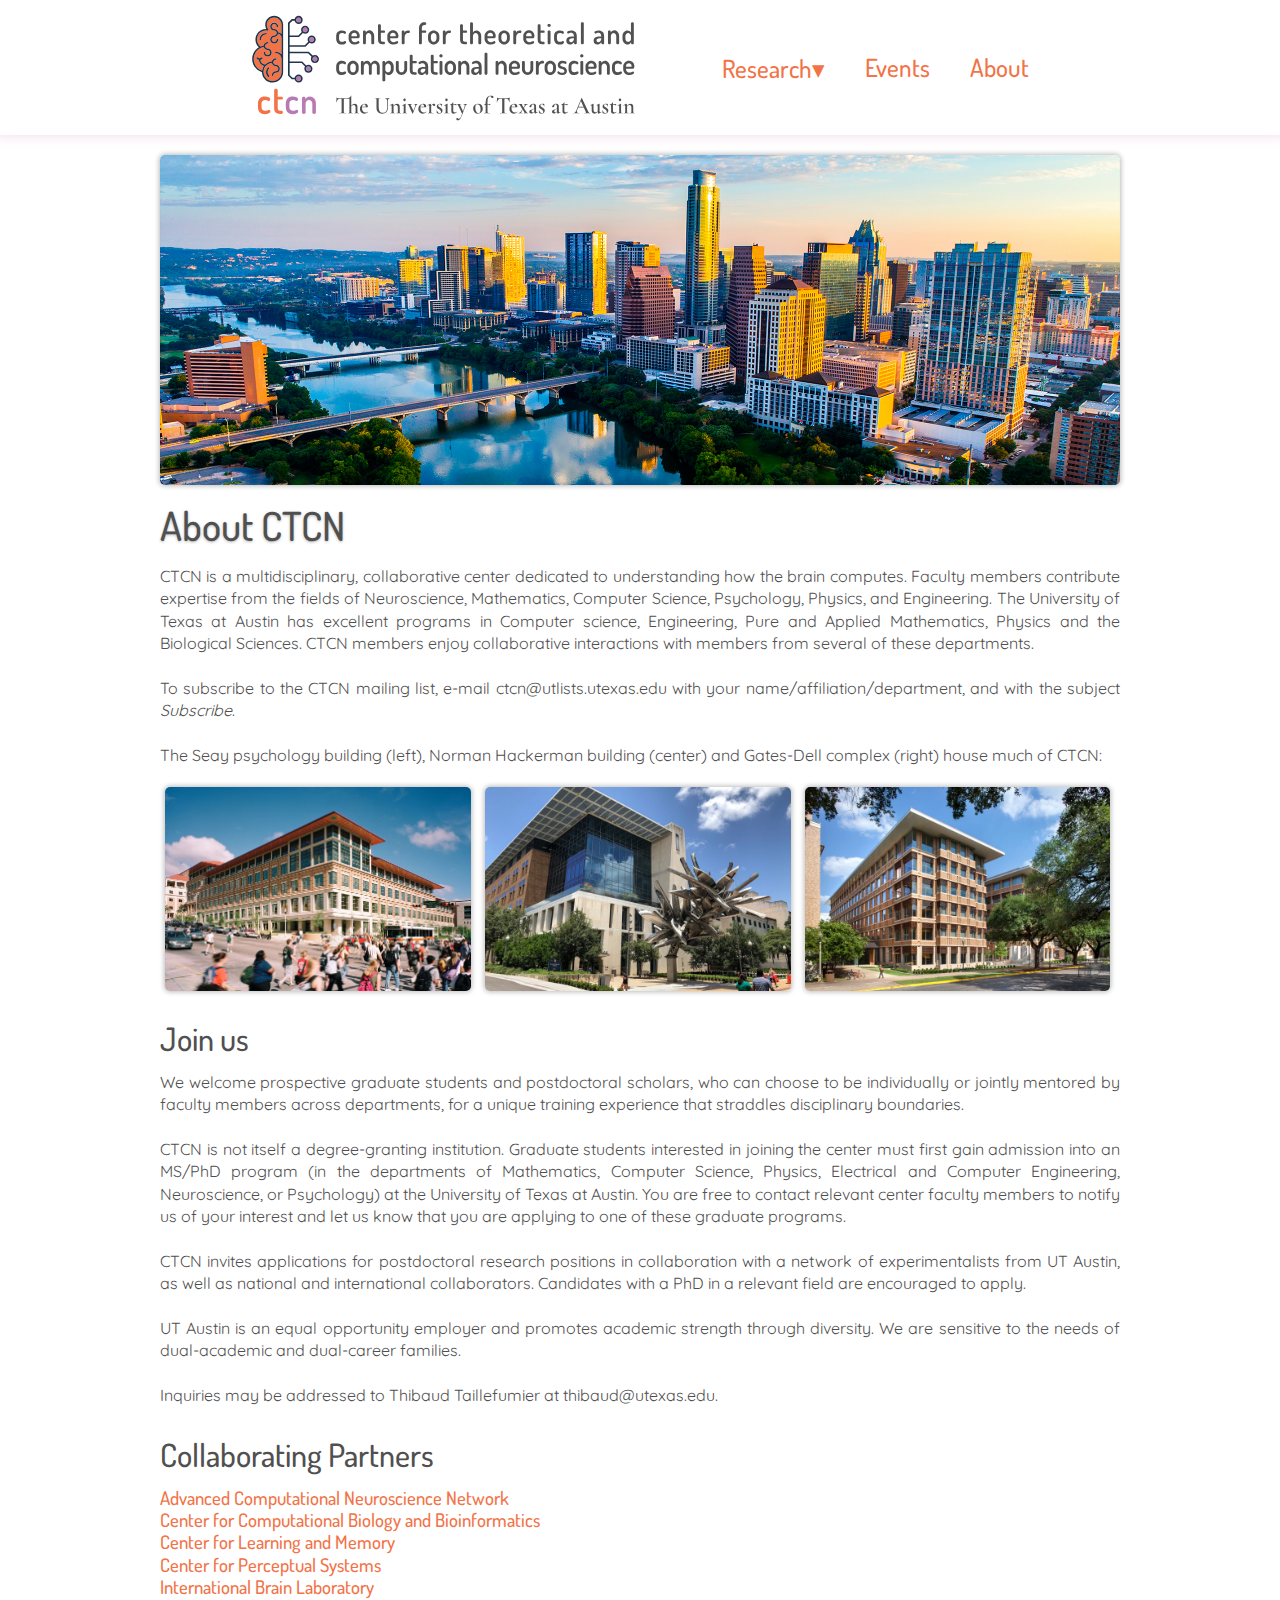
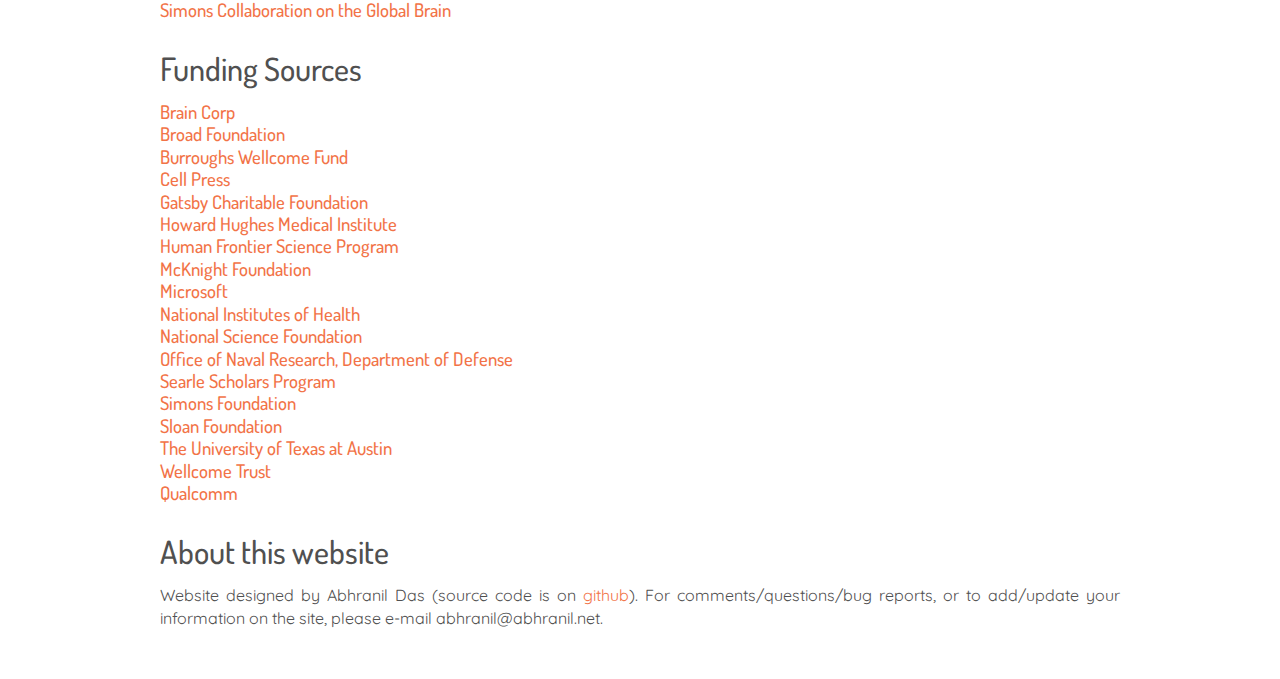
==== about.html @ 0b7987bb "Added Zoe" ====
﻿<!DOCTYPE html>
<html lang="en" class="page">
<head>
	<title>CTCN: About</title>
	<meta http-equiv="content-type" content="text/html; charset=utf-8"/>
	<meta name="description" content="Center for Theoretical and Computational Neuroscience"/>
	<meta name="keywords" content="Center for Theoretical and Computational Neuroscience CTCN UT Austin"/>
	<meta name="author" content="Abhranil Das"/>
	<meta property="og:title" content="CTCN: About"/>
	<meta property="og:type" content="website"/>
	<meta property="og:url" content="ctcn.utexas.edu"/>
	<meta property="og:site_name" content="CTCN">
	<meta property="og:description" content="Center for Theoretical and Computational Neuroscience"/>

	<link rel="stylesheet" href="css/reset.css" type="text/css" media="all">
	<link rel="stylesheet" href="css/base.css" type="text/css" media="all">
	<link rel="stylesheet" href="css/about.css" type="text/css" media="all">

	<link rel="icon" href="images/icon.png"/>      

</head>

<body>

	<div class="navbar">
		<a id="logo" href="index.html"><img src="images/logo.svg"></a>
		<div id="menu">
			<div class="dropdown">
				<button class="dropbtn">Research&#9662;</button>
				<div class="dropdown-content">
					<a href="research.html">Researchers & Topics</a>
					<a href="trainees.html">Trainees</a>
					<a href="tools.html">Tools & Software</a>
				</div>
			</div>
			
			<a href="events.html">Events</a>

			<a href="about.html">About</a>
		</div>
	</div>

	<div class="wrapper">
		<div class="main">
			<img class="about-photo" id="austin-photo" src="images/about/austin.jpg">

			<h1 class="page-title">About CTCN</h1>

			CTCN is a multidisciplinary, collaborative center dedicated to understanding how the brain computes. Faculty members contribute expertise from the fields of Neuroscience, Mathematics, Computer Science, Psychology, Physics, and Engineering. The University of Texas at Austin has excellent programs in Computer science, Engineering, Pure and Applied Mathematics, Physics and the Biological Sciences. CTCN members enjoy collaborative interactions with members from several of these departments.
			<br><br>
			To subscribe to the CTCN mailing list, e-mail ctcn@utlists.utexas.edu with your name/affiliation/department, and with the subject <i>Subscribe</i>.
			<br><br>
			The Seay psychology building (left), Norman Hackerman building (center) and Gates-Dell complex (right) house much of CTCN:
			<br>

			<div id='building-photos'>
				<img class="about-photo building-photo" src="images/about/sea.jpg">
				<img class="about-photo building-photo" src="images/about/nhb.jpg">
				<img class="about-photo building-photo" src="images/about/gdc.jpg">
			</div>

			<h1 class="page-heading">Join us</h1>

			We welcome prospective graduate students and postdoctoral scholars, who can choose to be individually or jointly mentored by faculty members across departments, for a unique training experience that straddles disciplinary boundaries.

			<br><br>
			CTCN is not itself a degree-granting institution. Graduate students interested in joining the center must first gain admission into an MS/PhD program (in the departments of Mathematics, Computer Science, Physics, Electrical and Computer Engineering, Neuroscience, or Psychology) at the University of Texas at Austin. You are free to contact relevant center faculty members to notify us of your interest and let us know that you are applying to one of these graduate programs.

			<br><br>
			CTCN invites applications for postdoctoral research positions in collaboration with a network of experimentalists from UT Austin, as well as national and international collaborators. Candidates with a PhD in a relevant field are encouraged to apply.

			<br><br>
			UT Austin is an equal opportunity employer and promotes academic strength through diversity. We are sensitive to the needs of dual-academic and dual-career families.

			<br><br>
			Inquiries may be addressed to Thibaud Taillefumier at thibaud@utexas.edu.

			<h1 class="page-heading">Collaborating Partners</h1>


			<h3><a href="http://neurosciencenetwork.org/">Advanced Computational Neuroscience Network</a></h3>

			<h3><a href="https://ccbb.utexas.edu/">Center for Computational Biology and Bioinformatics</a></h3>

			<h3><a href="https://clm.utexas.edu/">Center for Learning and Memory</a></h3>

			<h3><a href="https://liberalarts.utexas.edu/cps/">Center for Perceptual Systems</a></h3>

			<h3><a href="https://www.internationalbrainlab.com">International Brain Laboratory</a></h3>	

			<h3><a href="https://www.simonsfoundation.org/life-sciences/simons-collaboration-on-the-global-brain-2/">Simons Collaboration on the Global Brain</a></h3>



			<h1 class="page-heading">Funding Sources</h1>

			<h3><a href="https://www.braincorp.com/">Brain Corp</a></h3>

			<h3><a href="https://broadfoundation.org/">Broad Foundation</a></h3>

			<h3><a href="https://www.bwfund.org/">Burroughs Wellcome Fund</a></h3>

			<h3><a href="https://www.cell.com/">Cell Press</a></h3>

			<h3><a href="https://www.gatsby.org.uk/">Gatsby Charitable Foundation</a></h3>

			<h3><a href="https://www.hhmi.org/">Howard Hughes Medical Institute</a></h3>

			<h3><a href="https://www.hfsp.org/">Human Frontier Science Program</a></h3>

			<h3><a href="https://www.mcknight.org/">McKnight Foundation</a></h3>

			<h3><a href="https://www.microsoft.com/">Microsoft</a></h3>

			<h3><a href="https://www.nih.gov/">National Institutes of Health</a></h3>	

			<h3><a href="https://www.nsf.gov/">National Science Foundation</a></h3>

			<h3><a href="https://www.onr.navy.mil/">Office of Naval Research, Department of Defense</a></h3>

			<h3><a href="https://www.searlescholars.net/">Searle Scholars Program</a></h3>

			<h3><a href="https://www.simonsfoundation.org/">Simons Foundation</a></h3>	

			<h3><a href="https://sloan.org/">Sloan Foundation</a></h3>

			<h3><a href="https://www.utexas.edu/">The University of Texas at Austin</a></h3>

			<h3><a href="https://wellcome.org/">Wellcome Trust</a></h3>

			<h3><a href="https://www.qualcomm.com/">Qualcomm</a></h3>

			<h1 class="page-heading">About this website</h1>

			Website designed by Abhranil Das (source code is on <a href="https://github.com/utctcn/utctcn.github.io">github</a>). For comments/questions/bug reports, or to add/update your information on the site, please e-mail abhranil@abhranil.net.
		</div>
	</div>
</body>
</html>
---- css/base.css ----
@import url('https://fonts.googleapis.com/css2?family=Dosis:wght@300;400;500;600&family=Quicksand:wght@300;400;600&display=swap');

html, body {
  height: 100%;
  margin: 0;
}

body {
	background-color:white;
	border:0;
	font: normal 1em 'Quicksand', sans-serif;
	color:#505050;
	line-height:1.4em;
}


a {
	color: #f27347;
	text-decoration:none;
	outline:none;
	transition: color 0.5s;
}

a:hover {
	color:black;
}

h1, h2, h3, h4 {
	font-family: 'Dosis', 'Tahoma', sans-serif;
}

h3 {
	font-weight: 500;
}

.main {
	margin:0 auto;
	width: 75%;
    min-width: 600px;
    text-align: justify;
    padding-bottom: 50px;
}


#logo{
	height: 80%;
	margin-right: 5%;
}

#logo img{
	height: 100%;
}

.navbar {
	z-index: 1;
    height: 15%;
    min-height: 100px;
    min-width: 700px;
    font-family: 'Dosis', 'Tahoma', sans-serif;
    box-shadow: 0px -20px 20px 10px rgb(218 129 187);
    display: flex;
    justify-content: center;
    align-items: center;
}

.navbar a {
    font-size: 25px;
    font-weight: 500;
	margin: 0 20px;
    text-decoration: none;
}

#menu {
	display: flex;
    align-items: center;
}

.dropdown .dropbtn {
	font-size: 25px;
    color: #f27347;
    border: none;
    outline: none;
    padding: 0;
    margin: 0px 20px;
    background-color: inherit;
    font-family: inherit;
    font-weight: 500;
}

.navbar a:hover, .dropdown:hover .dropbtn {
	#background-color: red;
}

.dropdown-content {
	display: none;
	position: absolute;
	background-color: white;
	box-shadow: 0 6px 10px 0px rgb(218 129 187 / 33%);
	z-index: 1;
	border-radius: 0 0 10px 10px;
}

.dropdown-content a {
	float: none;
	color: #f27347;
	margin: 12px 16px;
	text-decoration: none;
	display: block;
	font-size: medium;
    font-weight: 500;
}

.dropdown-content a:hover {
	#background-color: white;
	color: black;
}

.dropdown:hover .dropdown-content {
	display: block;
}

.non-link{
	color: white;
    background-color: #bf5700;
    border-radius: 10px;
}

.people-card, .research-card, .tool-card {
	display: flex;
    flex-direction: row;
    align-items: flex-start;
    padding: 1em 0;
}

.people-card:not(:last-child), .research-card:not(:last-child), .tool-card:not(:last-child) {
	border-bottom: dashed 1px #ddd;
}

.people-photo, .research-photo, .tool-photo {
	margin: 0 20px 0 5px;
	border: solid 4px white;
	box-shadow: 0px 0px 5px 1px #bbb;
	flex-shrink: 0;
}

.research-photo {
	width: 20%;
}

.tool-photo {
	width: 15%;
}

.people-photo {
	width: 13%;
	border-radius: 50%;
}

.people-name,
.people-email,
.people-dept,
.people-link,
.research-name,
.people-info label,
.tool-name,
.tool-link{
	font: normal 1em 'Dosis', 'Tahoma', sans-serif;
	text-align: left;
}

.people-name, .tool-name{
	font-size: 1.8em;
    font-weight: 500;
}

.people-email {
	margin-left: 10px;
	font-size: 1.3em;
}

.people-dept, .people-lab, .tool-link {
	font-size: 1.3em;
}

.people-info, .tool-desc{
	margin: 15px 0;
}

.research-card {
	margin: 10px 0 0 0;
}

.research-name {
    font-weight: 500;
    font-size: 1.4em;
}

.research-photo, .tool-photo {
	border-radius: 0 10px;
}

.research-desc{
	margin-top: 10px;
	overflow: hidden;
}

.people-link {
	font-size: 1.3em;
}

.page-title {
	font-size: 2.5em;
    line-height: 1em;
    padding: .5em 0;
    font-family: 'Dosis', 'Tahoma', sans-serif;
    font-weight: 500;
    text-shadow: 0 1px 3px #bbb;
}

.page-heading {
	font-size: 2em;
	line-height: 2em;
	margin-top:  .5em;
	font-family: 'Dosis', 'Tahoma', sans-serif;
	font-weight: 500;
}

#content {
    text-align: justify;
}

table {
	border: 1px solid;
    border-collapse: collapse;
    border-radius: 0 15px;
    overflow: hidden;
    box-shadow: 0px 0px 7px rgb(218 129 187 / 50%);
}


table td {
	border: 1px solid rgb(218 129 187 / 20%);
    padding: 7px;
}

@media only screen and (max-device-width: 700px) {

.navbar {
	flex-direction: column;
	height:  auto;
	width: 100%;
}

.navbar a {
	font-size: 4em;
    line-height: 1.5em;
}

#logo {
	width:  90%;
	margin-right: 0;
	margin-bottom:  20px;
}

#menu {
    justify-content: space-evenly;
    width: 100%;
}

.dropdown .dropbtn {
	font-size: 4em;
}

.dropdown-content a {
	font-size: 3em;
    line-height: 1.5em;
}

.main {
	width:  auto;
	margin:  20px;
	text-align: left;
	font-size: 2em;
	line-height: 2em;
}

.page-title {
	font-size: 5em;
}

.page-heading {
    font-size: 4em;
}

.people-card, .research-card, .tool-card {
    flex-direction: column;
}

.people-card {
	align-items: center;
}

.people-photo, .research-photo, .tool-photo {
    margin: 0 0 2em 0;
}

.people-photo {
    width: 50%;
}

.research-photo, .tool-photo {
	width: 100%;
}

.people-name, .tool-name {
    font-size: 4em;
}

.people-email {
	margin-left: 0;
}

.people-dept, .people-lab, .tool-link {
    font-size: 1.7em;
}

.people-card, .tool-card {
    padding: 3em 0;
    border-top: dotted 5px #ddd;
}

}
---- css/about.css ----
.about-photo {
    box-shadow: 0px 0px 5px 1px #bbb;
    border-radius: 5px;
    margin: 20px 5px 0 5px;
}

.building-photo {
    width: calc(33% - 11px);
}

#austin-photo {
    width: 100%;
    margin: 20px 0 0 0;
}

@media only screen and (max-device-width: 700px) {

    .building-photo {
        width:  100%;
    }

}
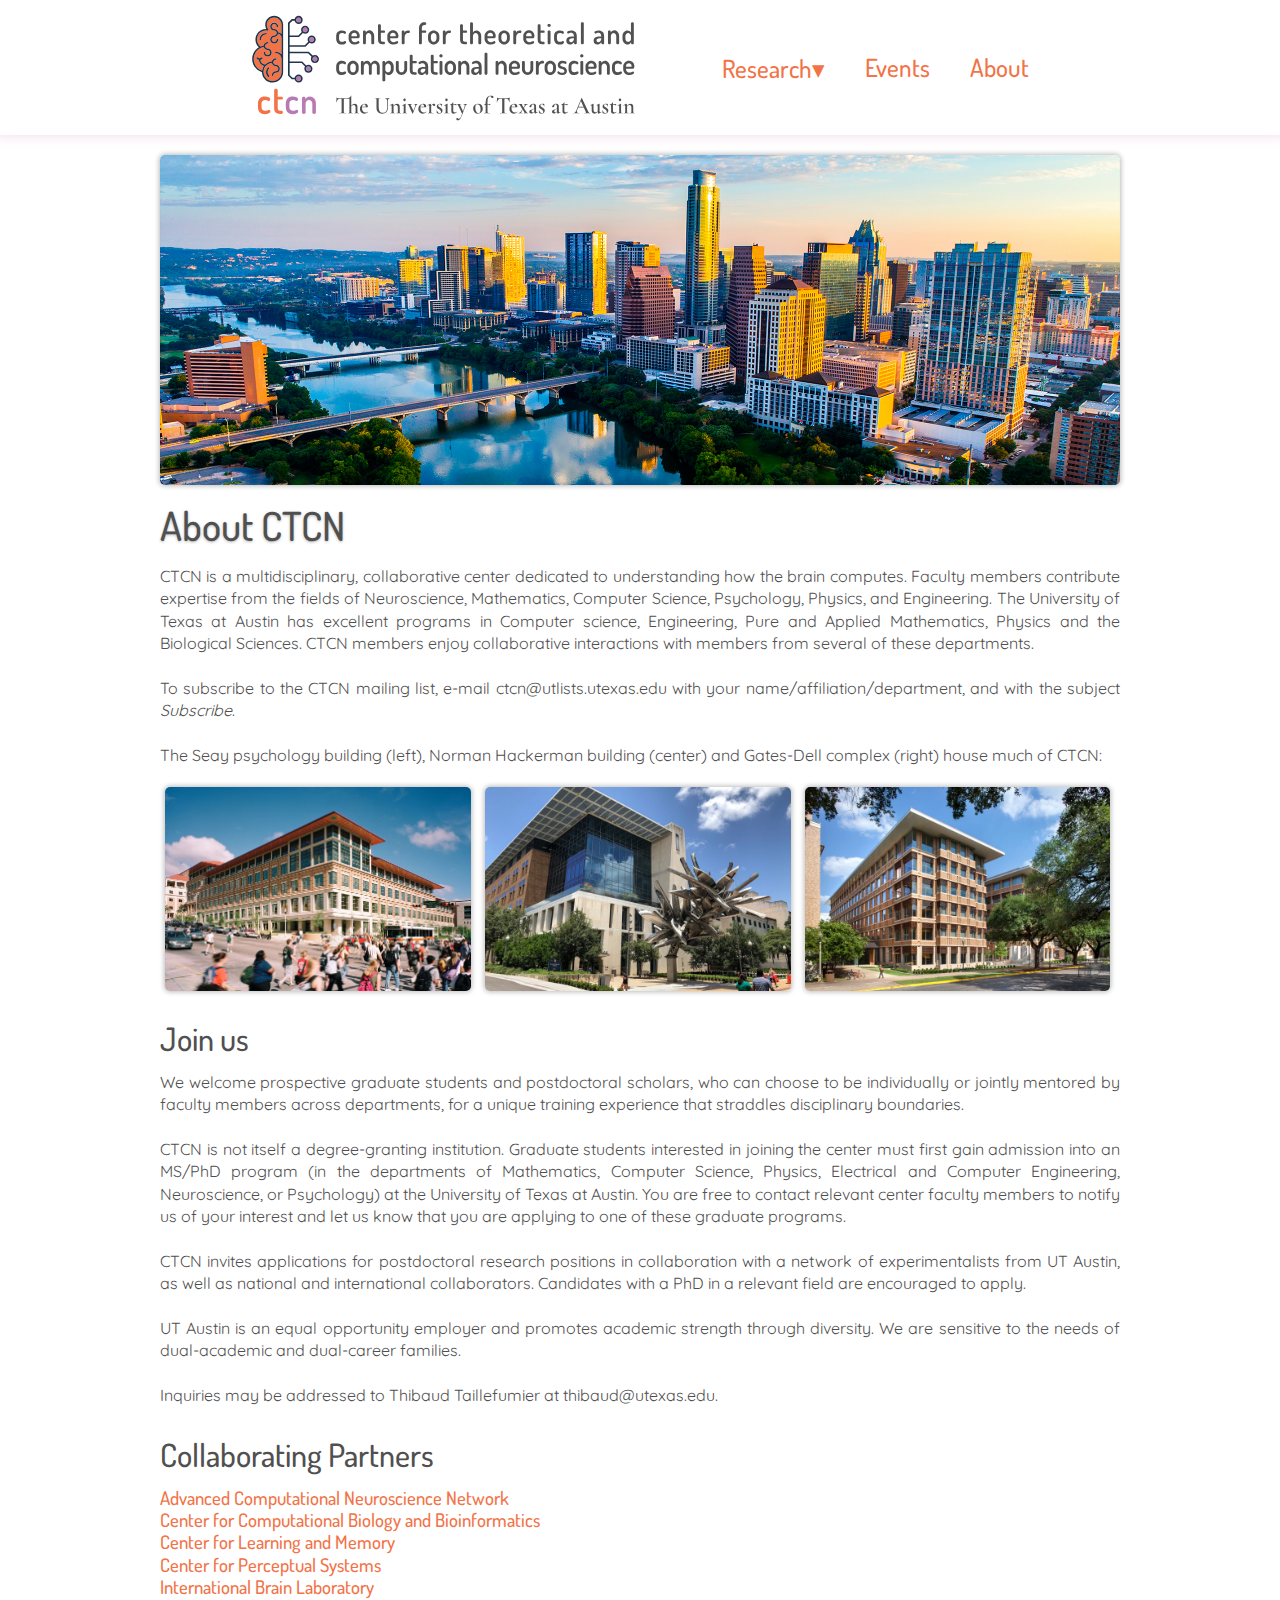
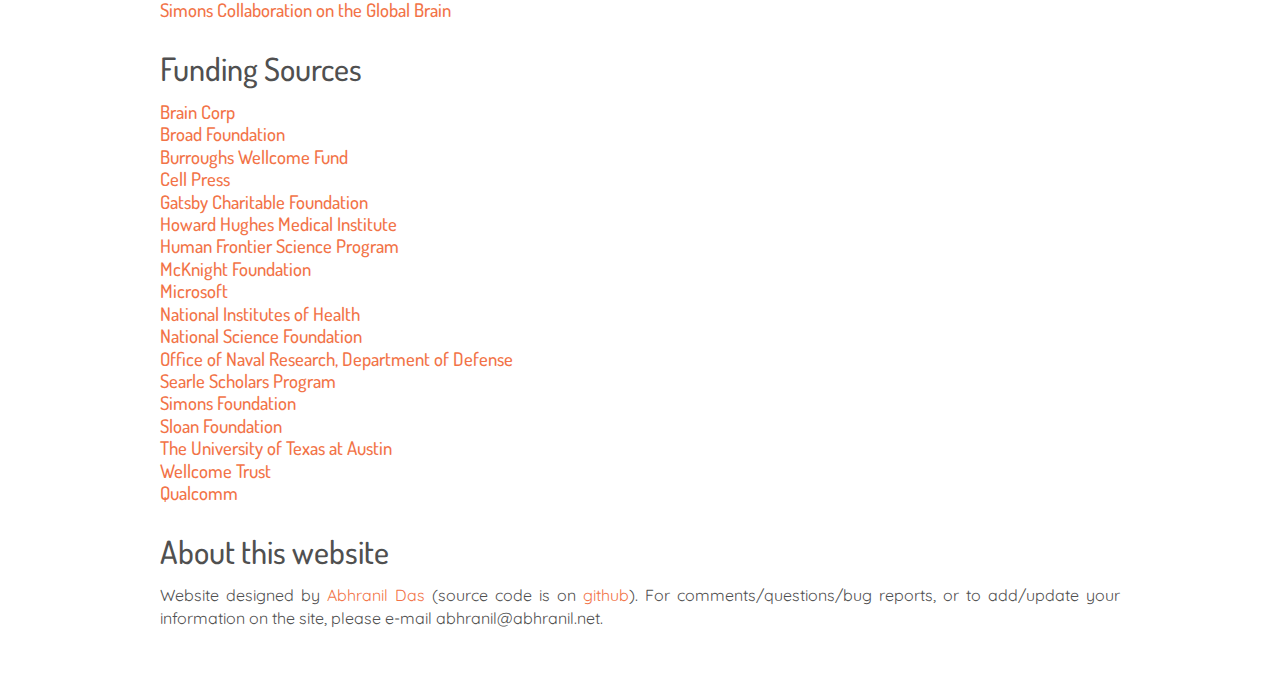
==== commit 166b5208: "People & Research" ====
--- a/about.html
+++ b/about.html
@@ -28,7 +28,7 @@
 			<div class="dropdown">
 				<button class="dropbtn">Research&#9662;</button>
 				<div class="dropdown-content">
-					<a href="research.html">Researchers & Topics</a>
+					<a href="research.html">People & Research</a>
 					<a href="trainees.html">Trainees</a>
 					<a href="tools.html">Tools & Software</a>
 				</div>
@@ -78,61 +78,61 @@
 			<h1 class="page-heading">Collaborating Partners</h1>
 
 
-			<h3><a href="http://neurosciencenetwork.org/">Advanced Computational Neuroscience Network</a></h3>
+			<h3><a target='_blank' href="http://neurosciencenetwork.org/">Advanced Computational Neuroscience Network</a></h3>
 
-			<h3><a href="https://ccbb.utexas.edu/">Center for Computational Biology and Bioinformatics</a></h3>
+			<h3><a target='_blank' href="https://ccbb.utexas.edu/">Center for Computational Biology and Bioinformatics</a></h3>
 
-			<h3><a href="https://clm.utexas.edu/">Center for Learning and Memory</a></h3>
+			<h3><a target='_blank' href="https://clm.utexas.edu/">Center for Learning and Memory</a></h3>
 
-			<h3><a href="https://liberalarts.utexas.edu/cps/">Center for Perceptual Systems</a></h3>
+			<h3><a target='_blank' href="https://liberalarts.utexas.edu/cps/">Center for Perceptual Systems</a></h3>
 
-			<h3><a href="https://www.internationalbrainlab.com">International Brain Laboratory</a></h3>	
+			<h3><a target='_blank' href="https://www.internationalbrainlab.com">International Brain Laboratory</a></h3>	
 
-			<h3><a href="https://www.simonsfoundation.org/life-sciences/simons-collaboration-on-the-global-brain-2/">Simons Collaboration on the Global Brain</a></h3>
+			<h3><a target='_blank' href="https://www.simonsfoundation.org/life-sciences/simons-collaboration-on-the-global-brain-2/">Simons Collaboration on the Global Brain</a></h3>
 
 
 
 			<h1 class="page-heading">Funding Sources</h1>
 
-			<h3><a href="https://www.braincorp.com/">Brain Corp</a></h3>
+			<h3><a target='_blank' href="https://www.braincorp.com/">Brain Corp</a></h3>
 
-			<h3><a href="https://broadfoundation.org/">Broad Foundation</a></h3>
+			<h3><a target='_blank' href="https://broadfoundation.org/">Broad Foundation</a></h3>
 
-			<h3><a href="https://www.bwfund.org/">Burroughs Wellcome Fund</a></h3>
+			<h3><a target='_blank' href="https://www.bwfund.org/">Burroughs Wellcome Fund</a></h3>
 
-			<h3><a href="https://www.cell.com/">Cell Press</a></h3>
+			<h3><a target='_blank' href="https://www.cell.com/">Cell Press</a></h3>
 
-			<h3><a href="https://www.gatsby.org.uk/">Gatsby Charitable Foundation</a></h3>
+			<h3><a target='_blank' href="https://www.gatsby.org.uk/">Gatsby Charitable Foundation</a></h3>
 
-			<h3><a href="https://www.hhmi.org/">Howard Hughes Medical Institute</a></h3>
+			<h3><a target='_blank' href="https://www.hhmi.org/">Howard Hughes Medical Institute</a></h3>
 
-			<h3><a href="https://www.hfsp.org/">Human Frontier Science Program</a></h3>
+			<h3><a target='_blank' href="https://www.hfsp.org/">Human Frontier Science Program</a></h3>
 
-			<h3><a href="https://www.mcknight.org/">McKnight Foundation</a></h3>
+			<h3><a target='_blank' href="https://www.mcknight.org/">McKnight Foundation</a></h3>
 
-			<h3><a href="https://www.microsoft.com/">Microsoft</a></h3>
+			<h3><a target='_blank' href="https://www.microsoft.com/">Microsoft</a></h3>
 
-			<h3><a href="https://www.nih.gov/">National Institutes of Health</a></h3>	
+			<h3><a target='_blank' href="https://www.nih.gov/">National Institutes of Health</a></h3>	
 
-			<h3><a href="https://www.nsf.gov/">National Science Foundation</a></h3>
+			<h3><a target='_blank' href="https://www.nsf.gov/">National Science Foundation</a></h3>
 
-			<h3><a href="https://www.onr.navy.mil/">Office of Naval Research, Department of Defense</a></h3>
+			<h3><a target='_blank' href="https://www.onr.navy.mil/">Office of Naval Research, Department of Defense</a></h3>
 
-			<h3><a href="https://www.searlescholars.net/">Searle Scholars Program</a></h3>
+			<h3><a target='_blank' href="https://www.searlescholars.net/">Searle Scholars Program</a></h3>
 
-			<h3><a href="https://www.simonsfoundation.org/">Simons Foundation</a></h3>	
+			<h3><a target='_blank' href="https://www.simonsfoundation.org/">Simons Foundation</a></h3>	
 
-			<h3><a href="https://sloan.org/">Sloan Foundation</a></h3>
+			<h3><a target='_blank' href="https://sloan.org/">Sloan Foundation</a></h3>
 
-			<h3><a href="https://www.utexas.edu/">The University of Texas at Austin</a></h3>
+			<h3><a target='_blank' href="https://www.utexas.edu/">The University of Texas at Austin</a></h3>
 
-			<h3><a href="https://wellcome.org/">Wellcome Trust</a></h3>
+			<h3><a target='_blank' href="https://wellcome.org/">Wellcome Trust</a></h3>
 
-			<h3><a href="https://www.qualcomm.com/">Qualcomm</a></h3>
+			<h3><a target='_blank' href="https://www.qualcomm.com/">Qualcomm</a></h3>
 
 			<h1 class="page-heading">About this website</h1>
 
-			Website designed by Abhranil Das (source code is on <a href="https://github.com/utctcn/utctcn.github.io">github</a>). For comments/questions/bug reports, or to add/update your information on the site, please e-mail abhranil@abhranil.net.
+			Website designed by <a target='_blank' href="https://abhranil.net">Abhranil Das</a> (source code is on <a target='_blank' href="https://github.com/utctcn/utctcn.github.io">github</a>). For comments/questions/bug reports, or to add/update your information on the site, please e-mail abhranil@abhranil.net.
 		</div>
 	</div>
 </body>
--- a/css/base.css
+++ b/css/base.css
@@ -128,9 +128,10 @@
 .people-card, .research-card, .tool-card {
 	display: flex;
     flex-direction: row;
-    align-items: flex-start;
+    align-items: center;
     padding: 1em 0;
 }
+
 
 .people-card:not(:last-child), .research-card:not(:last-child), .tool-card:not(:last-child) {
 	border-bottom: dashed 1px #ddd;
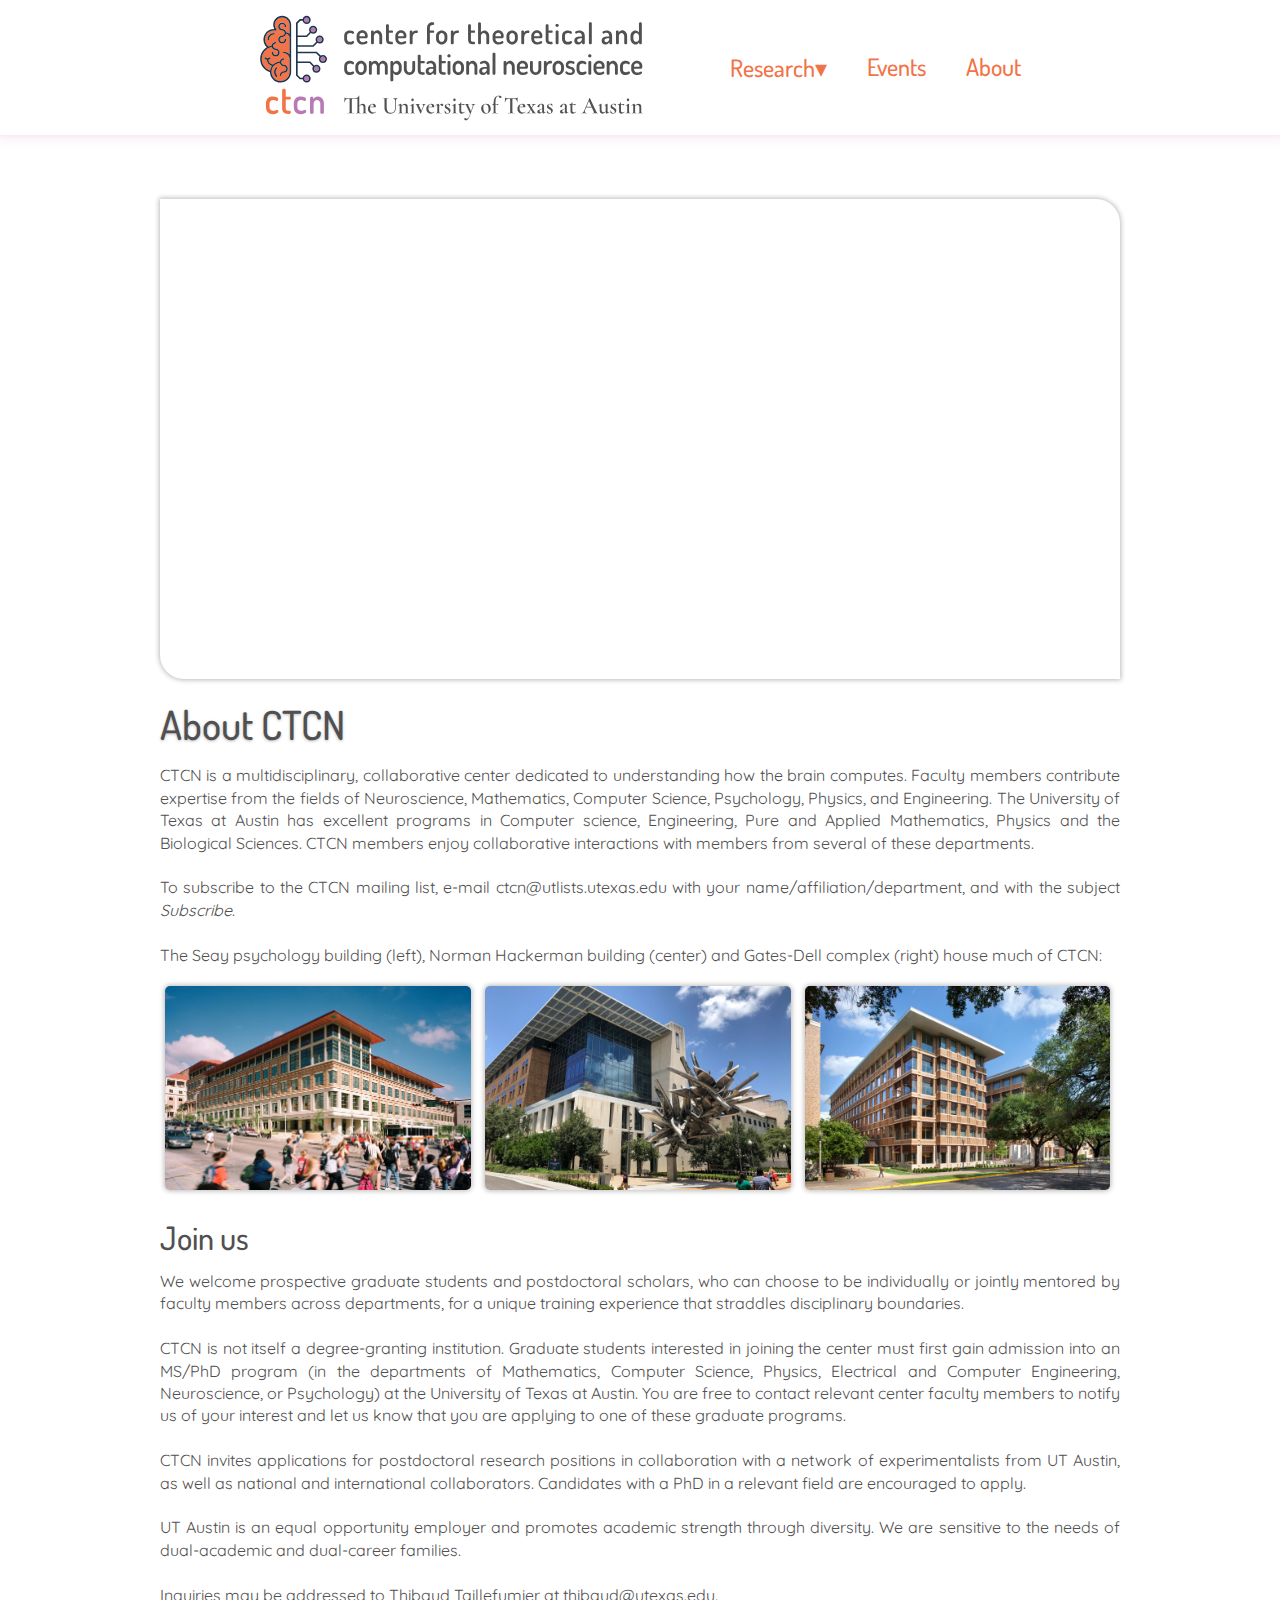
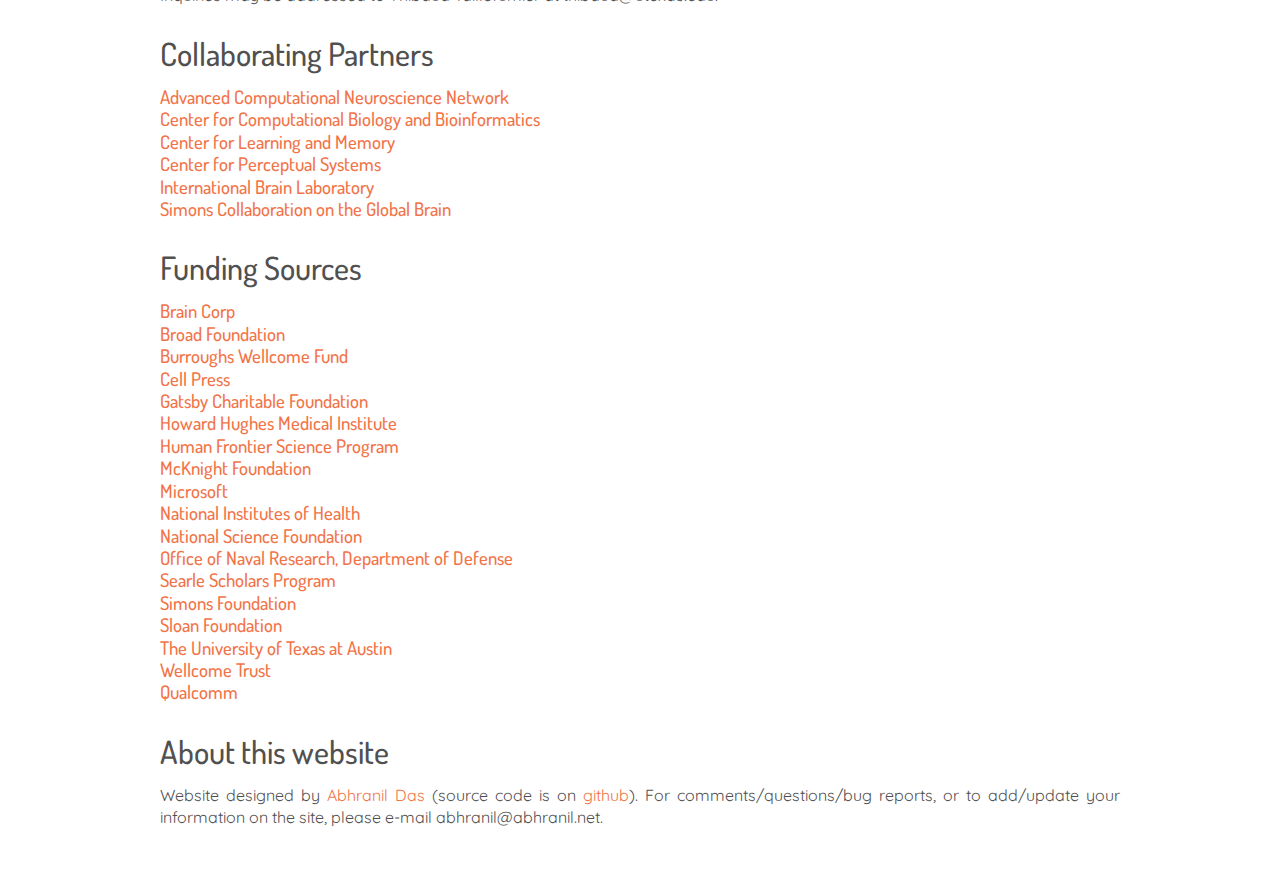
==== commit 6e32380b: "added austin video" ====
--- a/about.html
+++ b/about.html
@@ -42,7 +42,8 @@
 
 	<div class="wrapper">
 		<div class="main">
-			<img class="about-photo" id="austin-photo" src="images/about/austin.jpg">
+			<!-- <img class="about-photo" id="austin-photo" src="images/about/austin.jpg"> -->
+			<video id='austin-video' autoplay muted loop id="bg_video"><source src="images/austin.mp4" type="video/mp4"></video>
 
 			<h1 class="page-title">About CTCN</h1>
 
--- a/css/base.css
+++ b/css/base.css
@@ -64,7 +64,7 @@
 }
 
 .navbar a {
-    font-size: 25px;
+    font-size: 1.5em;
     font-weight: 500;
 	margin: 0 20px;
     text-decoration: none;
@@ -76,7 +76,7 @@
 }
 
 .dropdown .dropbtn {
-	font-size: 25px;
+	font-size: 1.5em;
     color: #f27347;
     border: none;
     outline: none;
@@ -87,17 +87,16 @@
     font-weight: 500;
 }
 
-.navbar a:hover, .dropdown:hover .dropbtn {
-	#background-color: red;
-}
-
 .dropdown-content {
-	display: none;
+	visibility: hidden;
+	opacity: 0;
 	position: absolute;
-	background-color: white;
-	box-shadow: 0 6px 10px 0px rgb(218 129 187 / 33%);
+	#background-color: white;
+	box-shadow: 0 6px 10px -5px rgb(218 129 187 / 33%);
 	z-index: 1;
 	border-radius: 0 0 10px 10px;
+	transition:  opacity .5s, visibility .5s;
+	backdrop-filter: blur(5px);
 }
 
 .dropdown-content a {
@@ -111,12 +110,12 @@
 }
 
 .dropdown-content a:hover {
-	#background-color: white;
 	color: black;
 }
 
 .dropdown:hover .dropdown-content {
-	display: block;
+	visibility: visible;
+	opacity: 1;
 }
 
 .non-link{
@@ -128,13 +127,20 @@
 .people-card, .research-card, .tool-card {
 	display: flex;
     flex-direction: row;
+    padding: 1em 0 0 0;
+    margin: 1em 0;
+}
+
+.people-card {	
+    align-items: flex-start;
+}
+
+.research-card, .tool-card {
     align-items: center;
-    padding: 1em 0;
-}
-
-
-.people-card:not(:last-child), .research-card:not(:last-child), .tool-card:not(:last-child) {
-	border-bottom: dashed 1px #ddd;
+}
+
+.research-card:not(:last-child), .tool-card:not(:last-child) {
+	#border-bottom: dashed 1px #ddd;
 }
 
 .people-photo, .research-photo, .tool-photo {
@@ -184,7 +190,7 @@
 }
 
 .people-info, .tool-desc{
-	margin: 15px 0;
+	margin: 15px 0 0 0;
 }
 
 .research-card {
@@ -241,10 +247,15 @@
 
 table td {
 	border: 1px solid rgb(218 129 187 / 20%);
-    padding: 7px;
+    padding: .8em;
 }
 
 @media only screen and (max-device-width: 700px) {
+
+body {
+	font-size: 1.2em;
+	line-height: 4em;
+}
 
 .navbar {
 	flex-direction: column;
@@ -253,14 +264,13 @@
 }
 
 .navbar a {
-	font-size: 4em;
-    line-height: 1.5em;
+	font-size: 3em;
+    #line-height: 1.5em;
 }
 
 #logo {
 	width:  90%;
-	margin-right: 0;
-	margin-bottom:  20px;
+	margin: .5em 0 1em 0;
 }
 
 #menu {
@@ -268,29 +278,37 @@
     width: 100%;
 }
 
+.dropdown {
+	line-height: 0;
+}
+
 .dropdown .dropbtn {
-	font-size: 4em;
+	font-size: 3em;
+}
+
+.dropdown-content {
+	background-image: linear-gradient(rgba(255,255,255,0.8), rgba(255,255,255,1));
 }
 
 .dropdown-content a {
-	font-size: 3em;
+	font-size: 2.5em;
     line-height: 1.5em;
 }
 
 .main {
 	width:  auto;
 	margin:  20px;
-	text-align: left;
-	font-size: 2em;
-	line-height: 2em;
+	text-align: center;
 }
 
 .page-title {
 	font-size: 5em;
+    text-align: center;
 }
 
 .page-heading {
-    font-size: 4em;
+	font-size: 4em;
+    text-align: center;
 }
 
 .people-card, .research-card, .tool-card {
@@ -314,7 +332,12 @@
 }
 
 .people-name, .tool-name {
-    font-size: 4em;
+    font-size: 2.5em;
+}
+
+.people-name::after{
+    content: "\a";
+    white-space: pre;
 }
 
 .people-email {
@@ -322,7 +345,17 @@
 }
 
 .people-dept, .people-lab, .tool-link {
-    font-size: 1.7em;
+    #font-size: 1.7em;
+}
+
+.people-text, .tool-text {
+	text-align: center;
+	font-size: 2em;
+}
+
+.people-info, .tool-desc{
+	margin: 2em 0;
+	text-align: left;
 }
 
 .people-card, .tool-card {
@@ -330,4 +363,13 @@
     border-top: dotted 5px #ddd;
 }
 
+.people-name, .tool-name {
+  font-size: 2em;
+}
+
+table {
+	font-size: 2.5em;
+}
+
+
 }--- a/css/about.css
+++ b/css/about.css
@@ -2,6 +2,15 @@
     box-shadow: 0px 0px 5px 1px #bbb;
     border-radius: 5px;
     margin: 20px 5px 0 5px;
+}
+
+#austin-video {
+    width: 100%;
+    height: 30em;
+    object-fit: cover;
+    margin-top: 4em;
+    border-radius: 0 1.5em;
+    box-shadow: 0px 0px 5px 1px #bbb;
 }
 
 .building-photo {
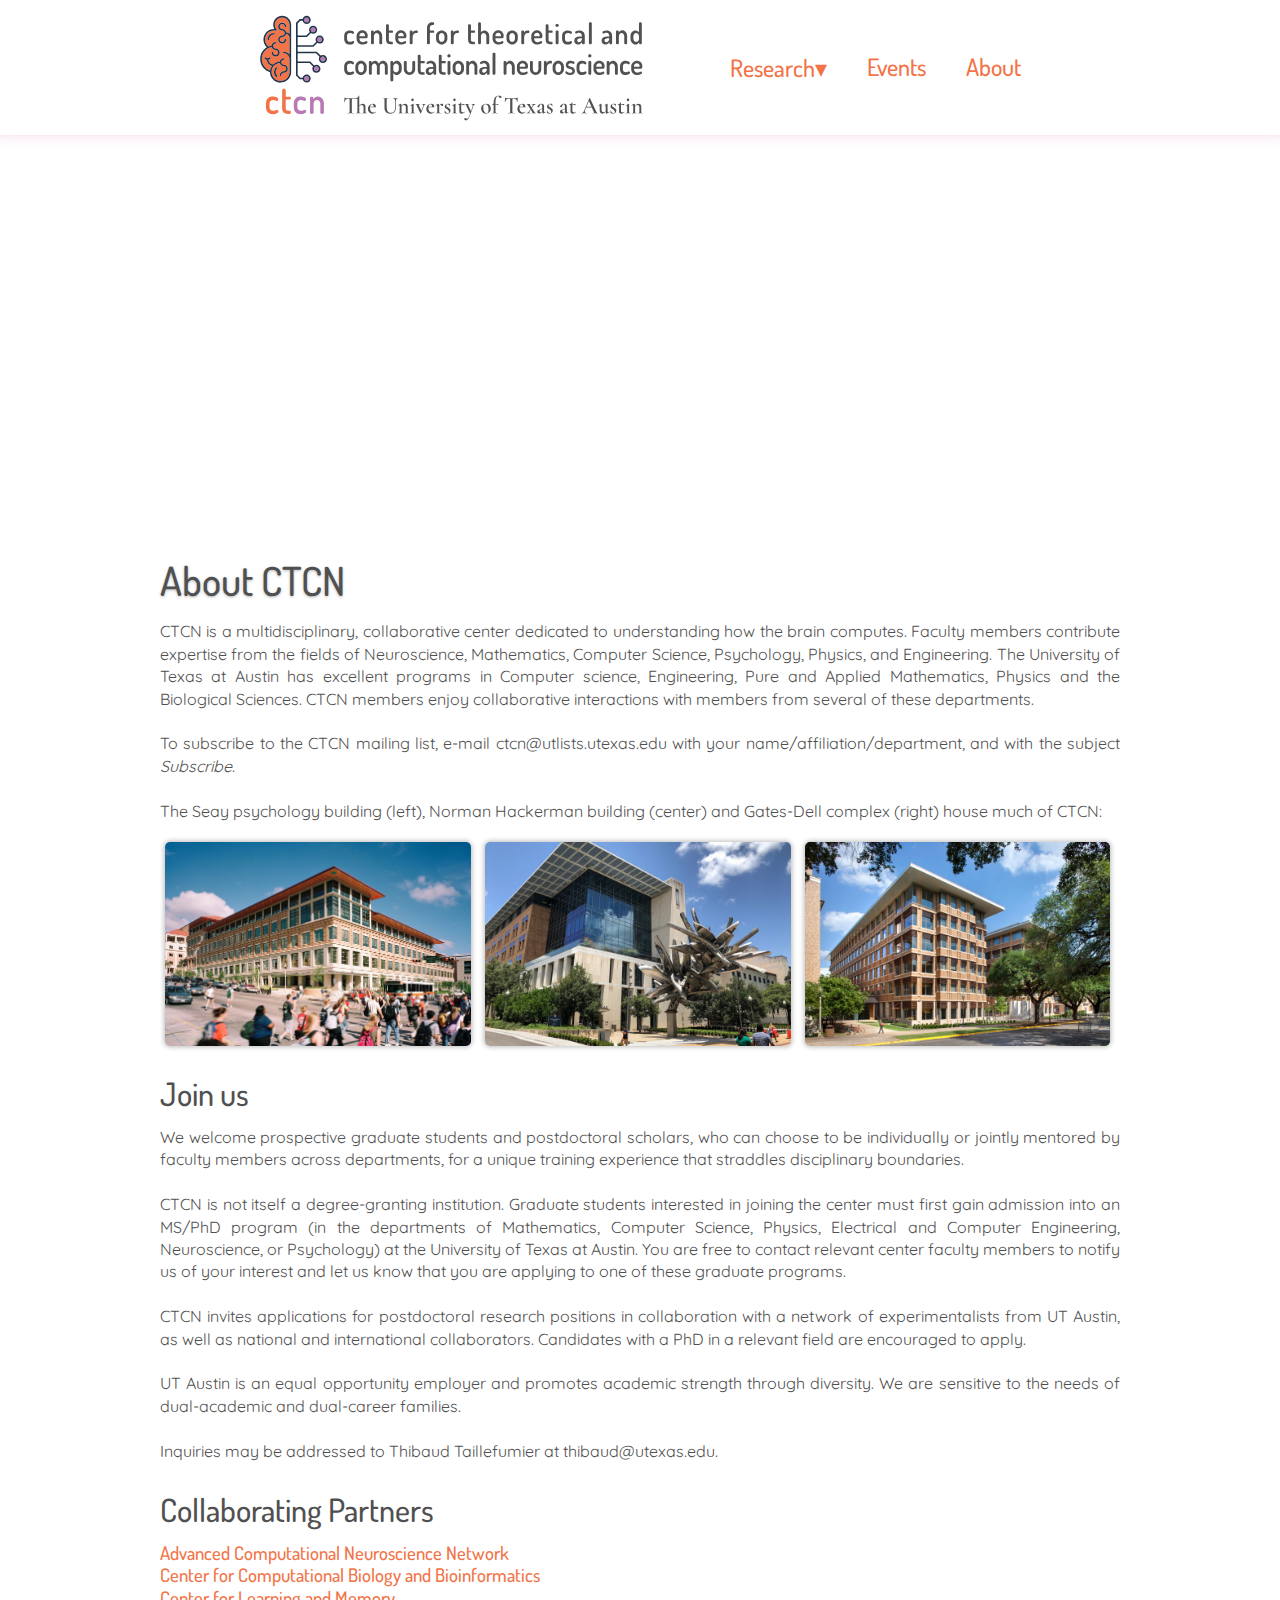
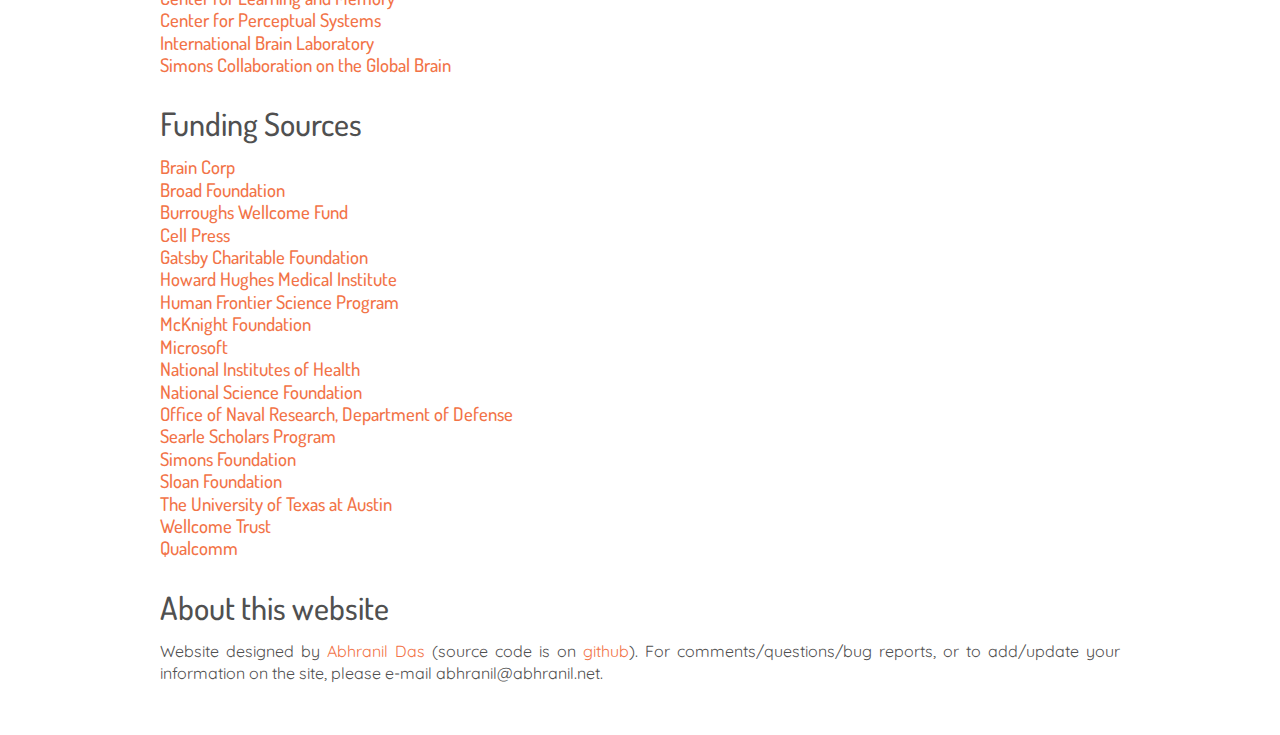
==== commit 20db095d: "modified austin video" ====
--- a/about.html
+++ b/about.html
@@ -41,9 +41,9 @@
 	</div>
 
 	<div class="wrapper">
+			<video id='austin-video' autoplay muted loop id="bg_video"><source src="images/austin.mp4" type="video/mp4"></video>
 		<div class="main">
 			<!-- <img class="about-photo" id="austin-photo" src="images/about/austin.jpg"> -->
-			<video id='austin-video' autoplay muted loop id="bg_video"><source src="images/austin.mp4" type="video/mp4"></video>
 
 			<h1 class="page-title">About CTCN</h1>
 
--- a/css/about.css
+++ b/css/about.css
@@ -6,11 +6,11 @@
 
 #austin-video {
     width: 100%;
-    height: 30em;
+    height: 400px;
     object-fit: cover;
-    margin-top: 4em;
-    border-radius: 0 1.5em;
-    box-shadow: 0px 0px 5px 1px #bbb;
+    #margin-top: 4em;
+    #border-radius: 0 1.5em;
+    #box-shadow: 0px 0px 5px 1px #bbb;
 }
 
 .building-photo {
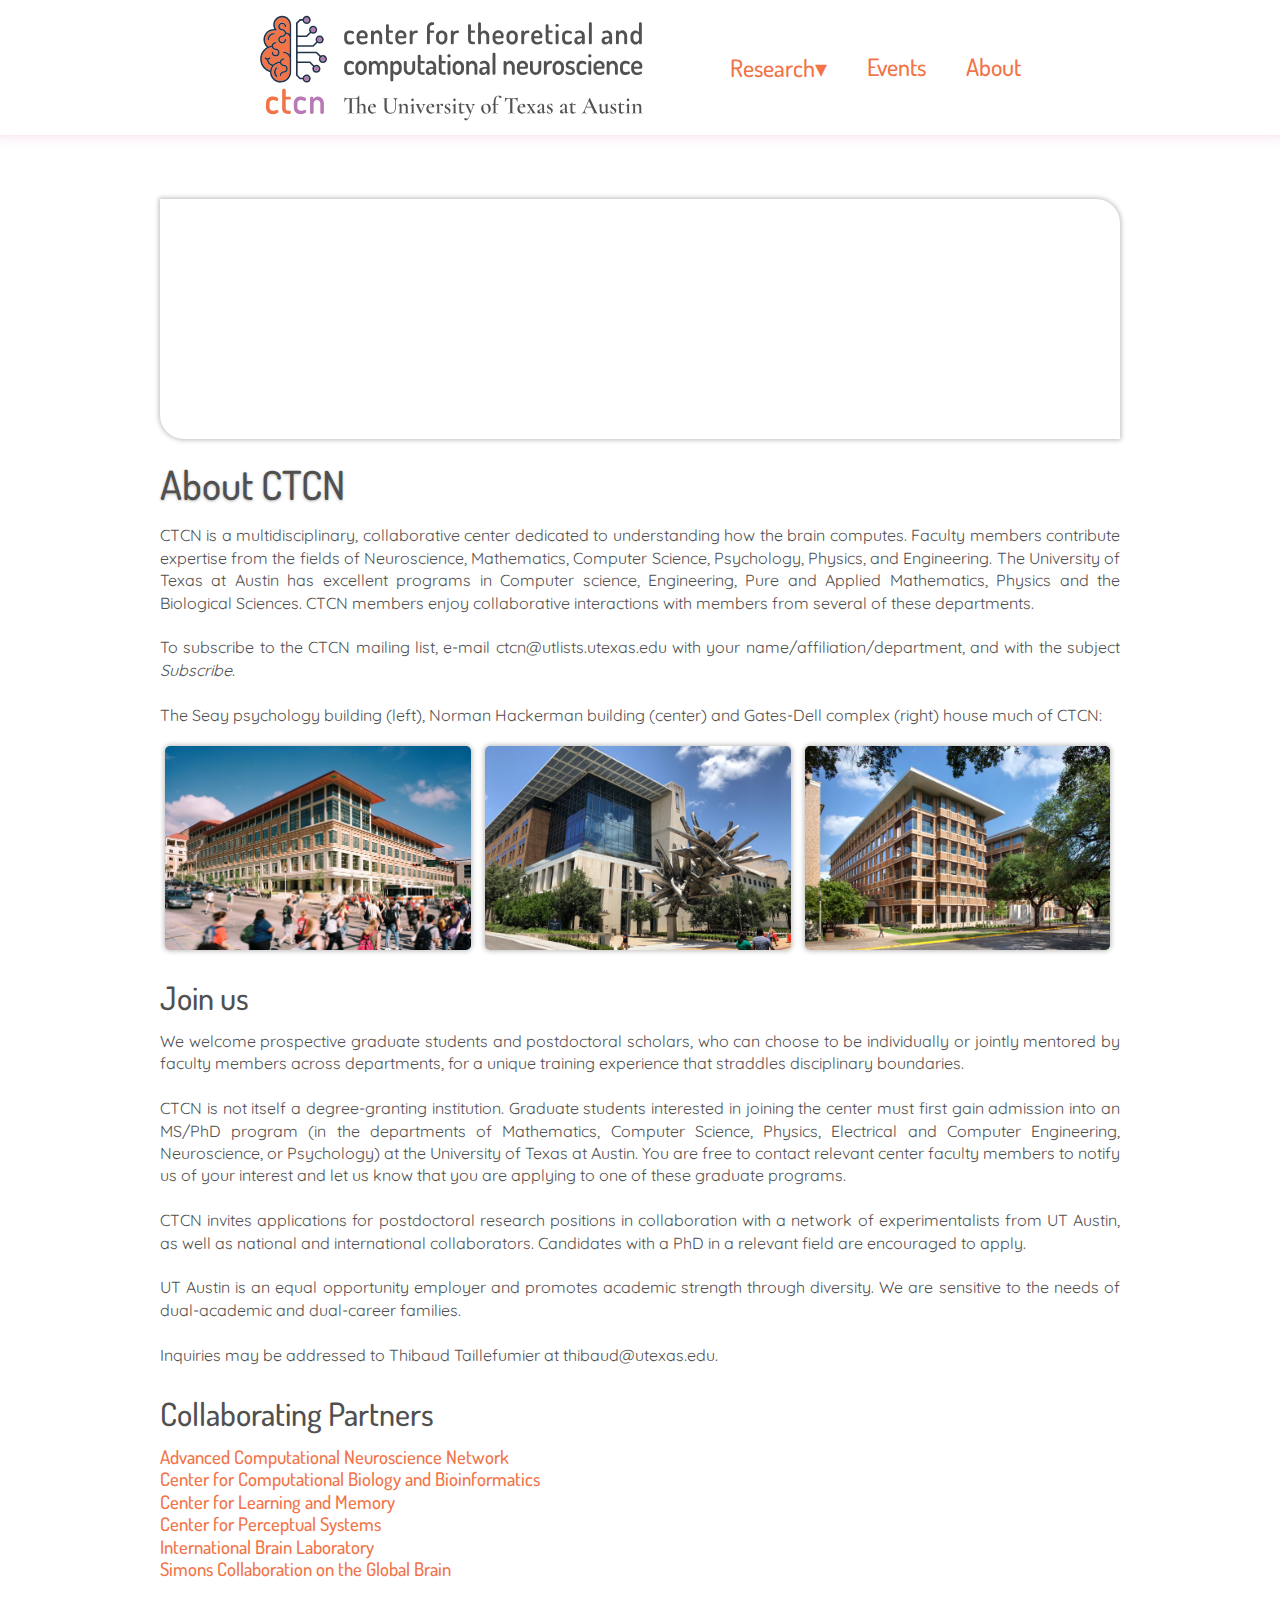
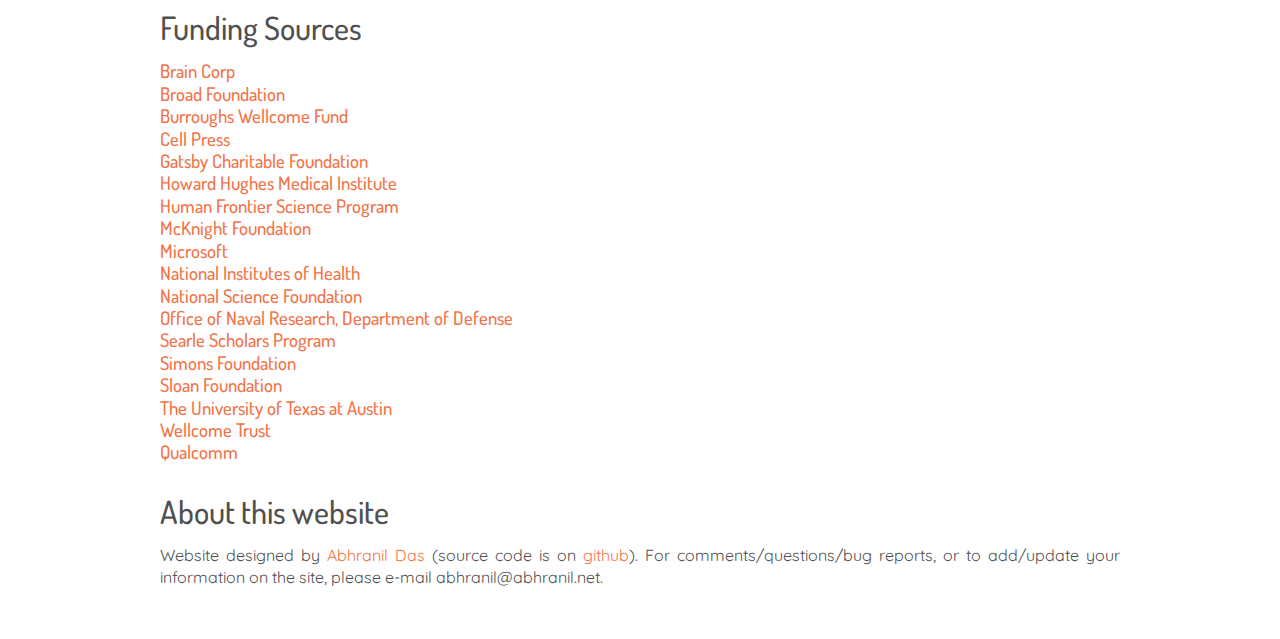
==== commit 32e52b69: "fix video" ====
--- a/about.html
+++ b/about.html
@@ -41,8 +41,8 @@
 	</div>
 
 	<div class="wrapper">
+		<div class="main">
 			<video id='austin-video' autoplay muted loop id="bg_video"><source src="images/austin.mp4" type="video/mp4"></video>
-		<div class="main">
 			<!-- <img class="about-photo" id="austin-photo" src="images/about/austin.jpg"> -->
 
 			<h1 class="page-title">About CTCN</h1>
--- a/css/about.css
+++ b/css/about.css
@@ -6,11 +6,11 @@
 
 #austin-video {
     width: 100%;
-    height: 400px;
+    height: 15em;
     object-fit: cover;
-    #margin-top: 4em;
-    #border-radius: 0 1.5em;
-    #box-shadow: 0px 0px 5px 1px #bbb;
+    margin-top: 4em;
+    border-radius: 0 1.5em;
+    box-shadow: 0px 0px 5px 1px #bbb;
 }
 
 .building-photo {
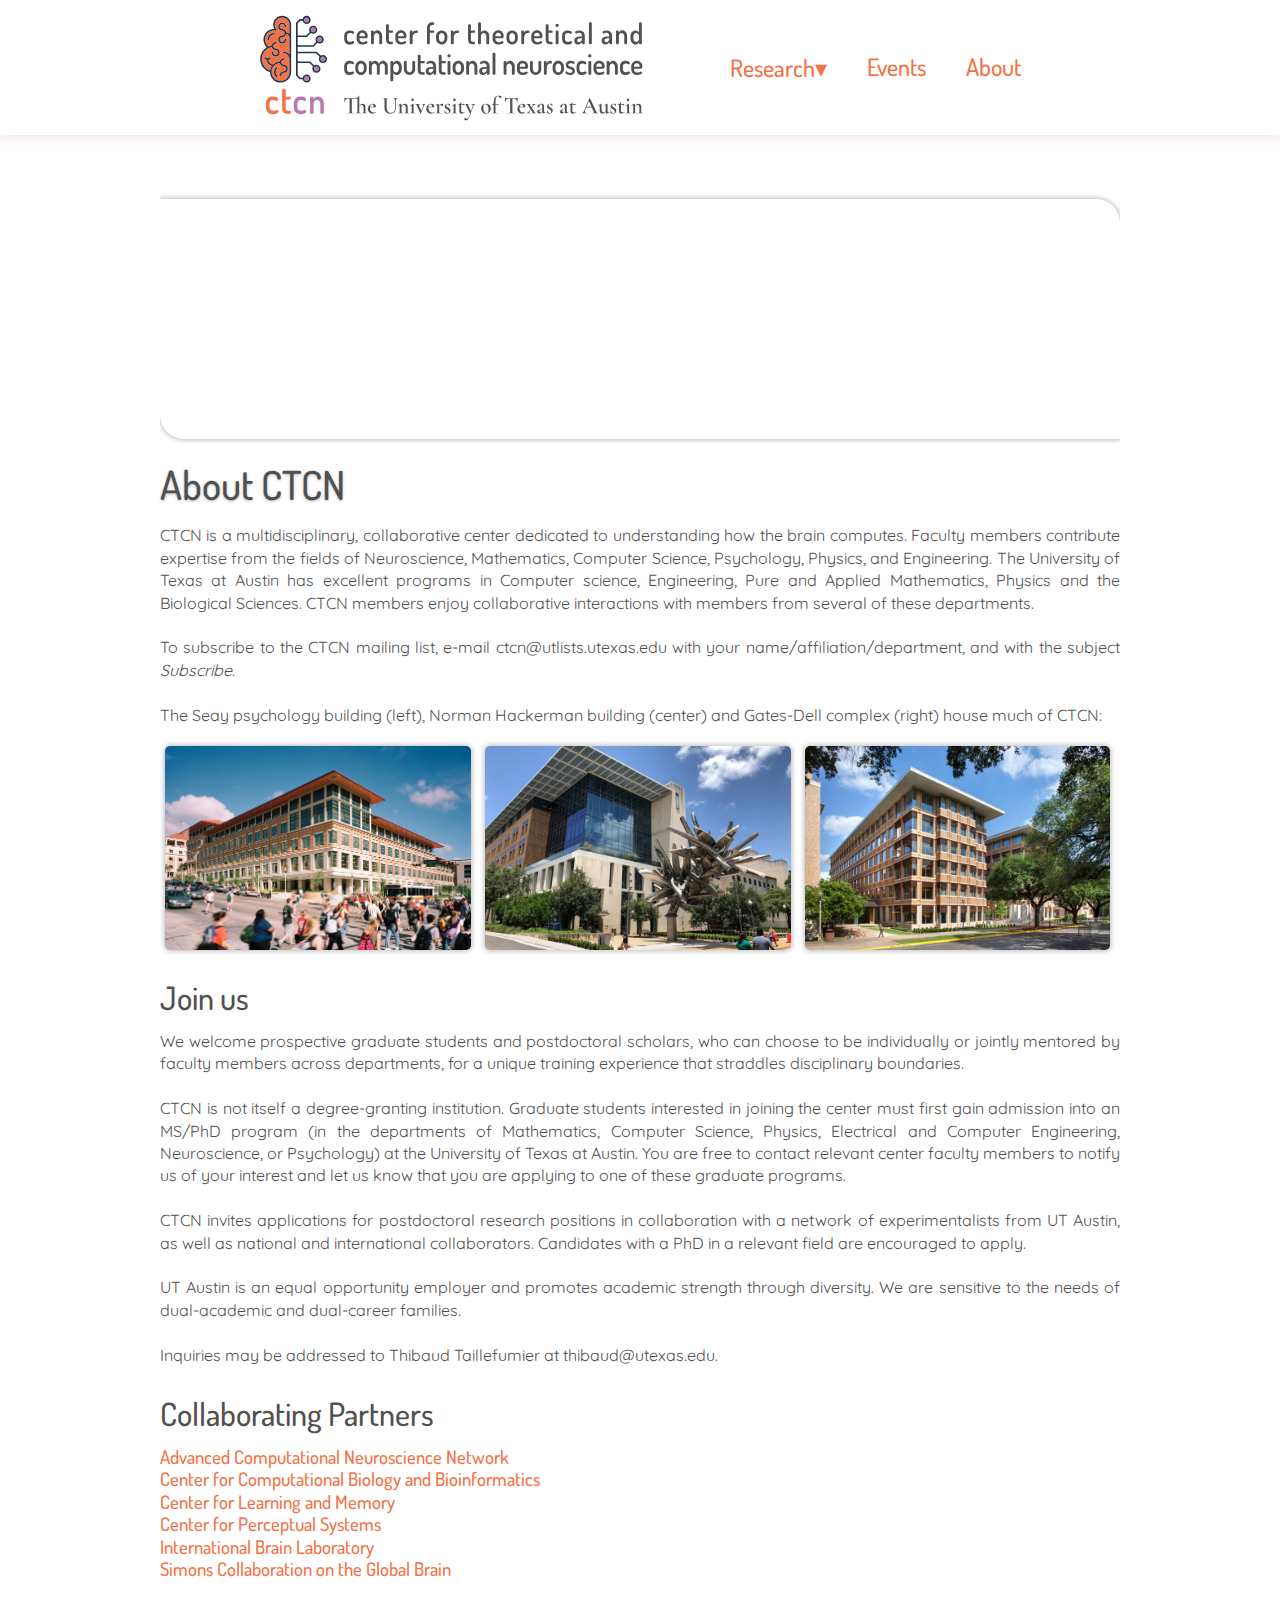
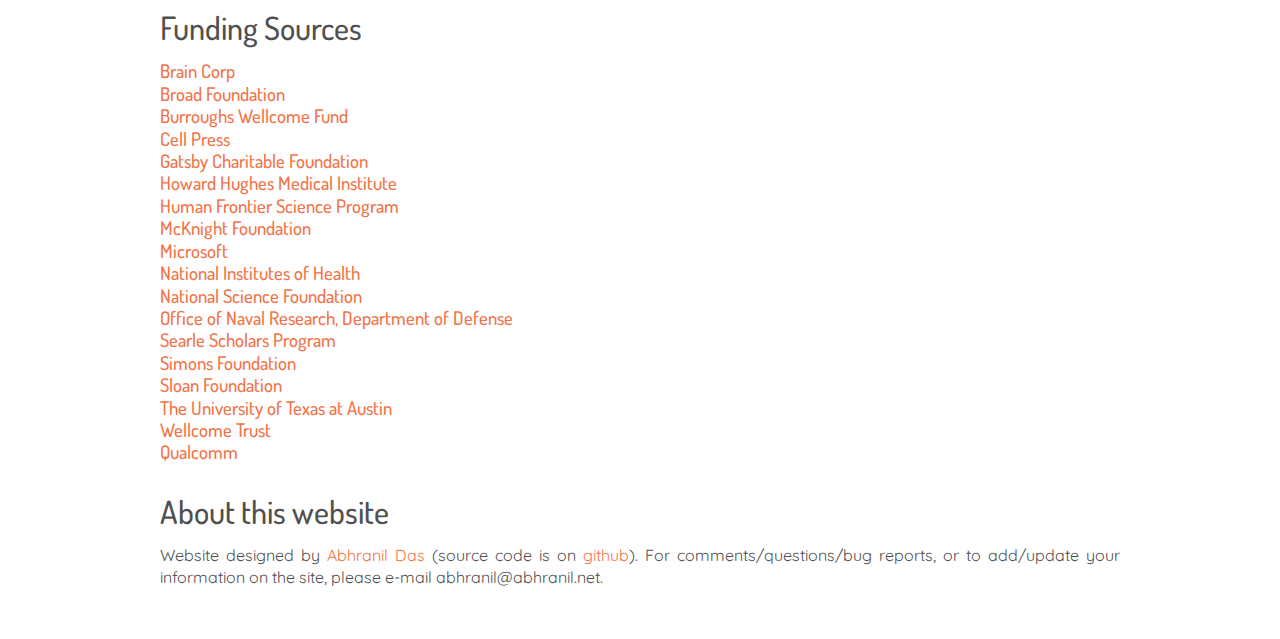
==== commit a9e1d35b: "Added tutorials" ====
--- a/about.html
+++ b/about.html
@@ -42,99 +42,101 @@
 
 	<div class="wrapper">
 		<div class="main">
-			<video id='austin-video' autoplay muted loop id="bg_video"><source src="images/austin.mp4" type="video/mp4"></video>
-			<!-- <img class="about-photo" id="austin-photo" src="images/about/austin.jpg"> -->
+			<div id='video-wrapper'>
+				<video id='austin-video' autoplay muted loop id="bg_video"><source src="images/austin.mp4" type="video/mp4"></video>
+				</div>
+				<!-- <img class="about-photo" id="austin-photo" src="images/about/austin.jpg"> -->
 
-			<h1 class="page-title">About CTCN</h1>
+				<h1 class="page-title">About CTCN</h1>
 
-			CTCN is a multidisciplinary, collaborative center dedicated to understanding how the brain computes. Faculty members contribute expertise from the fields of Neuroscience, Mathematics, Computer Science, Psychology, Physics, and Engineering. The University of Texas at Austin has excellent programs in Computer science, Engineering, Pure and Applied Mathematics, Physics and the Biological Sciences. CTCN members enjoy collaborative interactions with members from several of these departments.
-			<br><br>
-			To subscribe to the CTCN mailing list, e-mail ctcn@utlists.utexas.edu with your name/affiliation/department, and with the subject <i>Subscribe</i>.
-			<br><br>
-			The Seay psychology building (left), Norman Hackerman building (center) and Gates-Dell complex (right) house much of CTCN:
-			<br>
+				CTCN is a multidisciplinary, collaborative center dedicated to understanding how the brain computes. Faculty members contribute expertise from the fields of Neuroscience, Mathematics, Computer Science, Psychology, Physics, and Engineering. The University of Texas at Austin has excellent programs in Computer science, Engineering, Pure and Applied Mathematics, Physics and the Biological Sciences. CTCN members enjoy collaborative interactions with members from several of these departments.
+				<br><br>
+				To subscribe to the CTCN mailing list, e-mail ctcn@utlists.utexas.edu with your name/affiliation/department, and with the subject <i>Subscribe</i>.
+				<br><br>
+				The Seay psychology building (left), Norman Hackerman building (center) and Gates-Dell complex (right) house much of CTCN:
+				<br>
 
-			<div id='building-photos'>
-				<img class="about-photo building-photo" src="images/about/sea.jpg">
-				<img class="about-photo building-photo" src="images/about/nhb.jpg">
-				<img class="about-photo building-photo" src="images/about/gdc.jpg">
-			</div>
+				<div id='building-photos'>
+					<img class="about-photo building-photo" src="images/about/sea.jpg">
+					<img class="about-photo building-photo" src="images/about/nhb.jpg">
+					<img class="about-photo building-photo" src="images/about/gdc.jpg">
+				</div>
 
-			<h1 class="page-heading">Join us</h1>
+				<h1 class="page-heading">Join us</h1>
 
-			We welcome prospective graduate students and postdoctoral scholars, who can choose to be individually or jointly mentored by faculty members across departments, for a unique training experience that straddles disciplinary boundaries.
+				We welcome prospective graduate students and postdoctoral scholars, who can choose to be individually or jointly mentored by faculty members across departments, for a unique training experience that straddles disciplinary boundaries.
 
-			<br><br>
-			CTCN is not itself a degree-granting institution. Graduate students interested in joining the center must first gain admission into an MS/PhD program (in the departments of Mathematics, Computer Science, Physics, Electrical and Computer Engineering, Neuroscience, or Psychology) at the University of Texas at Austin. You are free to contact relevant center faculty members to notify us of your interest and let us know that you are applying to one of these graduate programs.
+				<br><br>
+				CTCN is not itself a degree-granting institution. Graduate students interested in joining the center must first gain admission into an MS/PhD program (in the departments of Mathematics, Computer Science, Physics, Electrical and Computer Engineering, Neuroscience, or Psychology) at the University of Texas at Austin. You are free to contact relevant center faculty members to notify us of your interest and let us know that you are applying to one of these graduate programs.
 
-			<br><br>
-			CTCN invites applications for postdoctoral research positions in collaboration with a network of experimentalists from UT Austin, as well as national and international collaborators. Candidates with a PhD in a relevant field are encouraged to apply.
+				<br><br>
+				CTCN invites applications for postdoctoral research positions in collaboration with a network of experimentalists from UT Austin, as well as national and international collaborators. Candidates with a PhD in a relevant field are encouraged to apply.
 
-			<br><br>
-			UT Austin is an equal opportunity employer and promotes academic strength through diversity. We are sensitive to the needs of dual-academic and dual-career families.
+				<br><br>
+				UT Austin is an equal opportunity employer and promotes academic strength through diversity. We are sensitive to the needs of dual-academic and dual-career families.
 
-			<br><br>
-			Inquiries may be addressed to Thibaud Taillefumier at thibaud@utexas.edu.
+				<br><br>
+				Inquiries may be addressed to Thibaud Taillefumier at thibaud@utexas.edu.
 
-			<h1 class="page-heading">Collaborating Partners</h1>
+				<h1 class="page-heading">Collaborating Partners</h1>
 
 
-			<h3><a target='_blank' href="http://neurosciencenetwork.org/">Advanced Computational Neuroscience Network</a></h3>
+				<h3><a target='_blank' href="http://neurosciencenetwork.org/">Advanced Computational Neuroscience Network</a></h3>
 
-			<h3><a target='_blank' href="https://ccbb.utexas.edu/">Center for Computational Biology and Bioinformatics</a></h3>
+				<h3><a target='_blank' href="https://ccbb.utexas.edu/">Center for Computational Biology and Bioinformatics</a></h3>
 
-			<h3><a target='_blank' href="https://clm.utexas.edu/">Center for Learning and Memory</a></h3>
+				<h3><a target='_blank' href="https://clm.utexas.edu/">Center for Learning and Memory</a></h3>
 
-			<h3><a target='_blank' href="https://liberalarts.utexas.edu/cps/">Center for Perceptual Systems</a></h3>
+				<h3><a target='_blank' href="https://liberalarts.utexas.edu/cps/">Center for Perceptual Systems</a></h3>
 
-			<h3><a target='_blank' href="https://www.internationalbrainlab.com">International Brain Laboratory</a></h3>	
+				<h3><a target='_blank' href="https://www.internationalbrainlab.com">International Brain Laboratory</a></h3>	
 
-			<h3><a target='_blank' href="https://www.simonsfoundation.org/life-sciences/simons-collaboration-on-the-global-brain-2/">Simons Collaboration on the Global Brain</a></h3>
+				<h3><a target='_blank' href="https://www.simonsfoundation.org/life-sciences/simons-collaboration-on-the-global-brain-2/">Simons Collaboration on the Global Brain</a></h3>
 
 
 
-			<h1 class="page-heading">Funding Sources</h1>
+				<h1 class="page-heading">Funding Sources</h1>
 
-			<h3><a target='_blank' href="https://www.braincorp.com/">Brain Corp</a></h3>
+				<h3><a target='_blank' href="https://www.braincorp.com/">Brain Corp</a></h3>
 
-			<h3><a target='_blank' href="https://broadfoundation.org/">Broad Foundation</a></h3>
+				<h3><a target='_blank' href="https://broadfoundation.org/">Broad Foundation</a></h3>
 
-			<h3><a target='_blank' href="https://www.bwfund.org/">Burroughs Wellcome Fund</a></h3>
+				<h3><a target='_blank' href="https://www.bwfund.org/">Burroughs Wellcome Fund</a></h3>
 
-			<h3><a target='_blank' href="https://www.cell.com/">Cell Press</a></h3>
+				<h3><a target='_blank' href="https://www.cell.com/">Cell Press</a></h3>
 
-			<h3><a target='_blank' href="https://www.gatsby.org.uk/">Gatsby Charitable Foundation</a></h3>
+				<h3><a target='_blank' href="https://www.gatsby.org.uk/">Gatsby Charitable Foundation</a></h3>
 
-			<h3><a target='_blank' href="https://www.hhmi.org/">Howard Hughes Medical Institute</a></h3>
+				<h3><a target='_blank' href="https://www.hhmi.org/">Howard Hughes Medical Institute</a></h3>
 
-			<h3><a target='_blank' href="https://www.hfsp.org/">Human Frontier Science Program</a></h3>
+				<h3><a target='_blank' href="https://www.hfsp.org/">Human Frontier Science Program</a></h3>
 
-			<h3><a target='_blank' href="https://www.mcknight.org/">McKnight Foundation</a></h3>
+				<h3><a target='_blank' href="https://www.mcknight.org/">McKnight Foundation</a></h3>
 
-			<h3><a target='_blank' href="https://www.microsoft.com/">Microsoft</a></h3>
+				<h3><a target='_blank' href="https://www.microsoft.com/">Microsoft</a></h3>
 
-			<h3><a target='_blank' href="https://www.nih.gov/">National Institutes of Health</a></h3>	
+				<h3><a target='_blank' href="https://www.nih.gov/">National Institutes of Health</a></h3>	
 
-			<h3><a target='_blank' href="https://www.nsf.gov/">National Science Foundation</a></h3>
+				<h3><a target='_blank' href="https://www.nsf.gov/">National Science Foundation</a></h3>
 
-			<h3><a target='_blank' href="https://www.onr.navy.mil/">Office of Naval Research, Department of Defense</a></h3>
+				<h3><a target='_blank' href="https://www.onr.navy.mil/">Office of Naval Research, Department of Defense</a></h3>
 
-			<h3><a target='_blank' href="https://www.searlescholars.net/">Searle Scholars Program</a></h3>
+				<h3><a target='_blank' href="https://www.searlescholars.net/">Searle Scholars Program</a></h3>
 
-			<h3><a target='_blank' href="https://www.simonsfoundation.org/">Simons Foundation</a></h3>	
+				<h3><a target='_blank' href="https://www.simonsfoundation.org/">Simons Foundation</a></h3>	
 
-			<h3><a target='_blank' href="https://sloan.org/">Sloan Foundation</a></h3>
+				<h3><a target='_blank' href="https://sloan.org/">Sloan Foundation</a></h3>
 
-			<h3><a target='_blank' href="https://www.utexas.edu/">The University of Texas at Austin</a></h3>
+				<h3><a target='_blank' href="https://www.utexas.edu/">The University of Texas at Austin</a></h3>
 
-			<h3><a target='_blank' href="https://wellcome.org/">Wellcome Trust</a></h3>
+				<h3><a target='_blank' href="https://wellcome.org/">Wellcome Trust</a></h3>
 
-			<h3><a target='_blank' href="https://www.qualcomm.com/">Qualcomm</a></h3>
+				<h3><a target='_blank' href="https://www.qualcomm.com/">Qualcomm</a></h3>
 
-			<h1 class="page-heading">About this website</h1>
+				<h1 class="page-heading">About this website</h1>
 
-			Website designed by <a target='_blank' href="https://abhranil.net">Abhranil Das</a> (source code is on <a target='_blank' href="https://github.com/utctcn/utctcn.github.io">github</a>). For comments/questions/bug reports, or to add/update your information on the site, please e-mail abhranil@abhranil.net.
+				Website designed by <a target='_blank' href="https://abhranil.net">Abhranil Das</a> (source code is on <a target='_blank' href="https://github.com/utctcn/utctcn.github.io">github</a>). For comments/questions/bug reports, or to add/update your information on the site, please e-mail abhranil@abhranil.net.
+			</div>
 		</div>
-	</div>
-</body>
-</html>+	</body>
+	</html>--- a/css/about.css
+++ b/css/about.css
@@ -2,6 +2,10 @@
     box-shadow: 0px 0px 5px 1px #bbb;
     border-radius: 5px;
     margin: 20px 5px 0 5px;
+}
+
+#video-wrapper {
+    overflow: hidden;
 }
 
 #austin-video {
